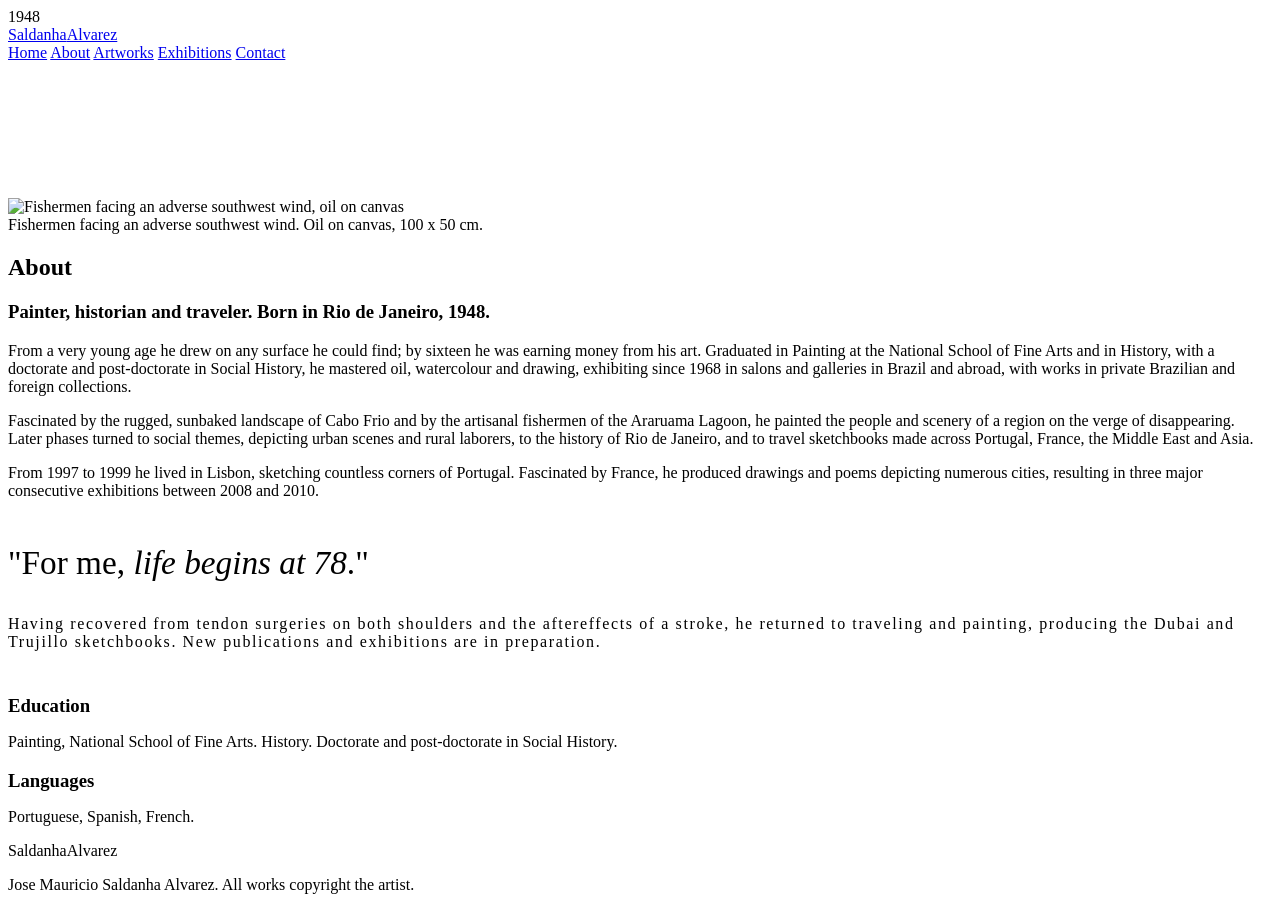
==== about.html @ 632a2b34 "Add files via upload" ====
<!DOCTYPE html>
<html lang="en">
<head>
<meta charset="UTF-8">
<meta name="viewport" content="width=device-width, initial-scale=1.0">
<meta name="robots" content="noindex, nofollow">
<title>About - Saldanha Alvarez</title>
<link rel="preconnect" href="https://fonts.googleapis.com">
<link rel="preconnect" href="https://fonts.gstatic.com" crossorigin>
<link href="https://fonts.googleapis.com/css2?family=EB+Garamond:ital,wght@0,400;0,500;0,600;1,400&family=Inter+Tight:wght@400;500;600;700&family=Inter:wght@400;500;600&display=swap" rel="stylesheet">
<link rel="stylesheet" href="/assets/styles.css">
</head>
<body>

<div class="cursor" id="cursor" aria-hidden="true"></div>
<div class="rail"><div class="rail__bar" id="railBar"></div></div>
<div class="rail__year" id="railYear">1948</div>

<nav class="nav nav--static" id="nav">
  <a href="/" class="nav__logo"><span>Saldanha</span><span>Alvarez</span></a>
  <div class="nav__menu">
    <a href="/">Home</a>
    <a href="/about">About</a>
    <a href="/artworks">Artworks</a>
    <a href="/exhibitions">Exhibitions</a>
    <a href="/contact">Contact</a>
  </div>
</nav>

<section class="about-split">
  <div class="about-split__media">
    <img src="https://res.cloudinary.com/db4pwya16/image/upload/f_auto,q_auto,w_1400/v1785888035/copy_of_oil_on_canvas_fishermen_facing_an_adverse_southwest_wind_jose_mauricio_saldanha_alvarez.webp" alt="Fishermen facing an adverse southwest wind, oil on canvas">
    <video autoplay muted loop playsinline preload="metadata" poster="https://res.cloudinary.com/db4pwya16/image/upload/f_auto,q_auto,w_1400/v1785888035/copy_of_oil_on_canvas_fishermen_facing_an_adverse_southwest_wind_jose_mauricio_saldanha_alvarez.webp">
      <source src="https://res.cloudinary.com/db4pwya16/video/upload/v1785889119/Oil_on_canvas._Fishermen_facing_an_adverse_southwest_wind._Video_jlkxj2.mp4" type="video/mp4">
    </video>
    <div class="about-split__scrim"></div>
    <span class="about-split__caption">Fishermen facing an adverse southwest wind. Oil on canvas, 100 x 50 cm.</span>
  </div>
  <div class="about-split__body">
    <h1 class="huge">About</h1>
    <h3>Painter, historian and traveler. Born in Rio de Janeiro, 1948.</h3>
    <p>From a very young age he drew on any surface he could find; by sixteen he was earning money from his art. Graduated in Painting at the National School of Fine Arts and in History, with a doctorate and post-doctorate in Social History, he mastered oil, watercolour and drawing, exhibiting since 1968 in salons and galleries in Brazil and abroad, with works in private Brazilian and foreign collections.</p>
    <p>Fascinated by the rugged, sunbaked landscape of Cabo Frio and by the artisanal fishermen of the Araruama Lagoon, he painted the people and scenery of a region on the verge of disappearing. Later phases turned to social themes, depicting urban scenes and rural laborers, to the history of Rio de Janeiro, and to travel sketchbooks made across Portugal, France, the Middle East and Asia.</p>
    <p>From 1997 to 1999 he lived in Lisbon, sketching countless corners of Portugal. Fascinated by France, he produced drawings and poems depicting numerous cities, resulting in three major consecutive exhibitions between 2008 and 2010.</p>
    <div class="quote reveal" style="margin-top:44px;text-align:left">
      <p style="font-size:clamp(1.5rem,2.6vw,2.2rem)">"For me, <em>life begins at 78</em>."</p>
      <span style="letter-spacing:.1em">Having recovered from tendon surgeries on both shoulders and the aftereffects of a stroke, he returned to traveling and painting, producing the Dubai and Trujillo sketchbooks. New publications and exhibitions are in preparation.</span>
    </div>
    <div style="margin-top:44px">
      <h3 style="margin-bottom:12px">Education</h3>
      <p>Painting, National School of Fine Arts. History. Doctorate and post-doctorate in Social History.</p>
      <h3 style="margin-bottom:12px">Languages</h3>
      <p>Portuguese, Spanish, French.</p>
    </div>
  </div>
</section>

<footer class="footer">
  <div class="wrap">
    <div class="footer__logo"><span>Saldanha</span><span>Alvarez</span></div>
    <p>Jose Mauricio Saldanha Alvarez. All works copyright the artist.</p>
  </div>
</footer>

<script src="/assets/app.js"></script>
</body>
</html>
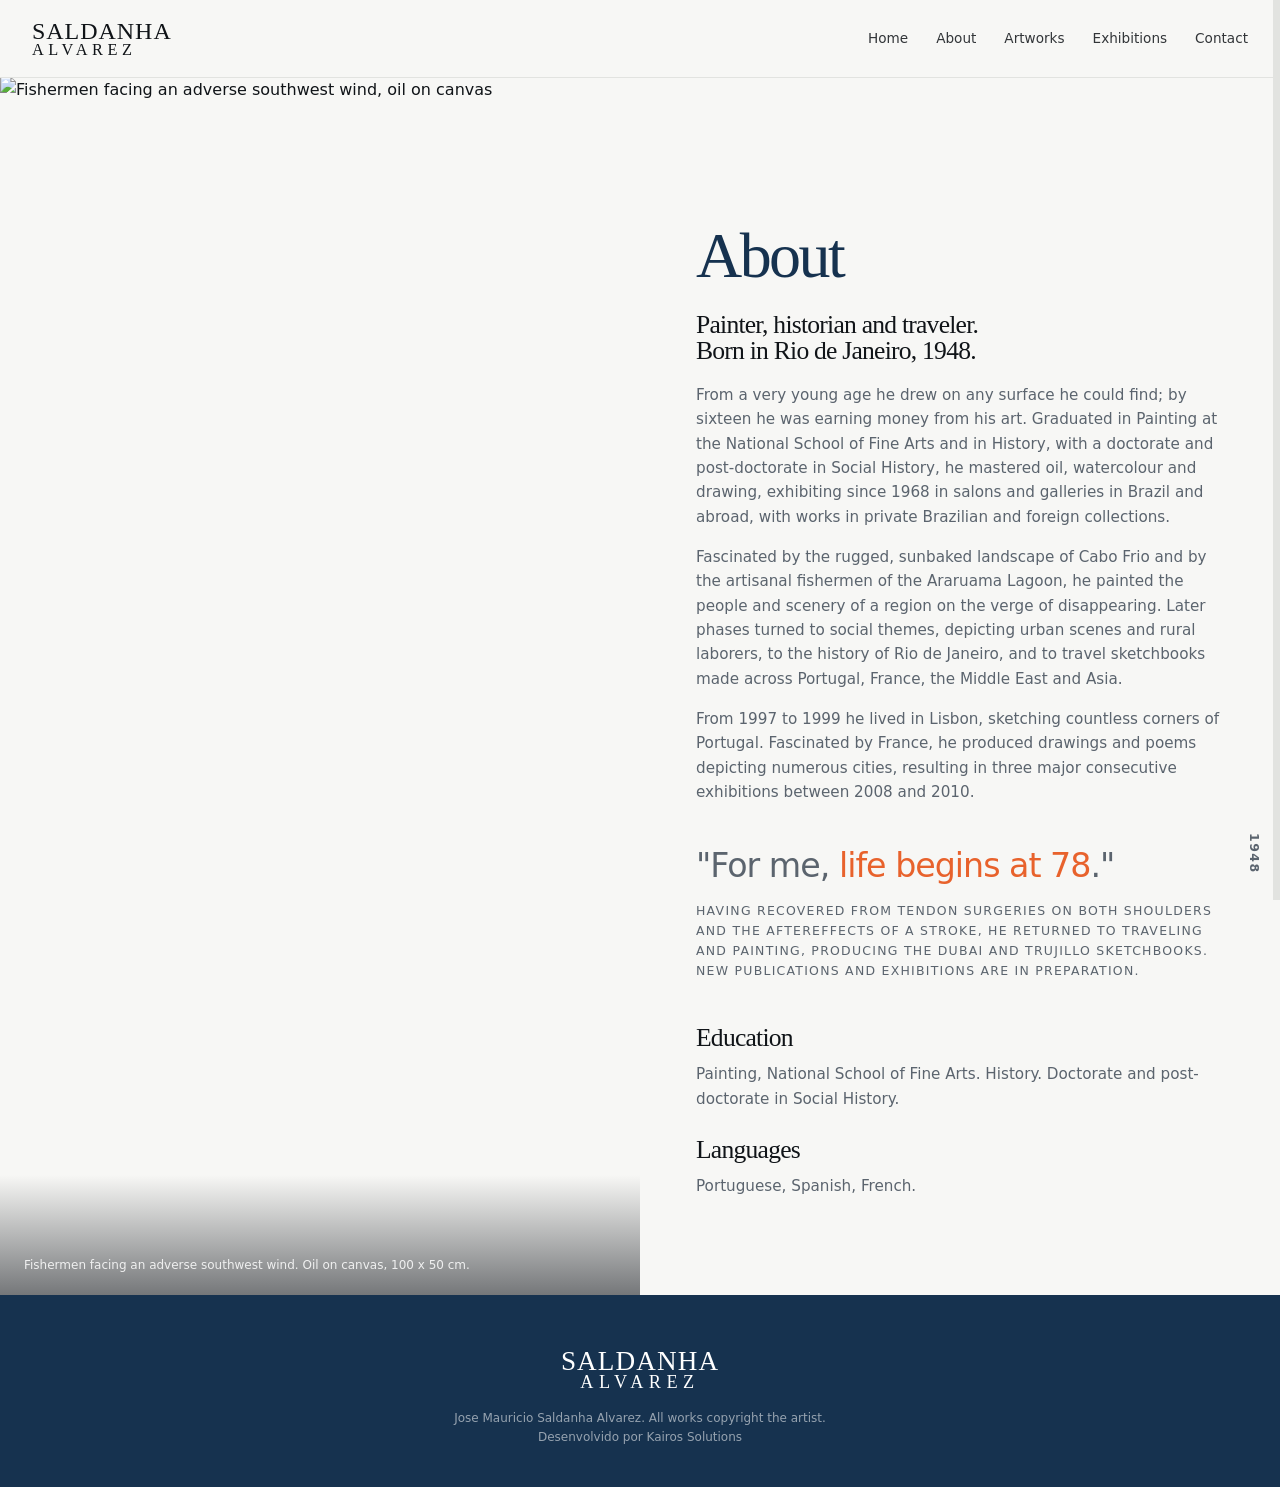
==== commit 2265914f: "Change video source and add credit in footer Updated video source and added credit paragraph in foot" ====
--- a/about.html
+++ b/about.html
@@ -31,7 +31,7 @@
   <div class="about-split__media">
     <img src="https://res.cloudinary.com/db4pwya16/image/upload/f_auto,q_auto,w_1400/v1785888035/copy_of_oil_on_canvas_fishermen_facing_an_adverse_southwest_wind_jose_mauricio_saldanha_alvarez.webp" alt="Fishermen facing an adverse southwest wind, oil on canvas">
     <video autoplay muted loop playsinline preload="metadata" poster="https://res.cloudinary.com/db4pwya16/image/upload/f_auto,q_auto,w_1400/v1785888035/copy_of_oil_on_canvas_fishermen_facing_an_adverse_southwest_wind_jose_mauricio_saldanha_alvarez.webp">
-      <source src="https://res.cloudinary.com/db4pwya16/video/upload/v1785889119/Oil_on_canvas._Fishermen_facing_an_adverse_southwest_wind._Video_jlkxj2.mp4" type="video/mp4">
+      <source src="https://res.cloudinary.com/db4pwya16/video/upload/v1785970972/pescadores_hero_h4ipx7.mp4" type="video/mp4">
     </video>
     <div class="about-split__scrim"></div>
     <span class="about-split__caption">Fishermen facing an adverse southwest wind. Oil on canvas, 100 x 50 cm.</span>
@@ -59,6 +59,8 @@
   <div class="wrap">
     <div class="footer__logo"><span>Saldanha</span><span>Alvarez</span></div>
     <p>Jose Mauricio Saldanha Alvarez. All works copyright the artist.</p>
+    <p class="credit"><a href="https://redekairos.tech/" rel="noopener" target="_blank">Desenvolvido por Kairos Solutions</a></p>
+
   </div>
 </footer>
 
--- a/assets/styles.css
+++ b/assets/styles.css
@@ -0,0 +1,218 @@
+:root{
+  --display:"Inter Tight",system-ui,sans-serif;
+  --body:"Inter",system-ui,-apple-system,sans-serif;
+  --ink:#101418;
+  --ink-2:#5B646E;
+  --paper:#F7F7F5;
+  --line:#E2E3E0;
+  --naval:#16324F;
+  --coral:#E8622C;
+  --maxw:1240px;
+}
+*{margin:0;padding:0;box-sizing:border-box}
+html{scroll-behavior:smooth;scrollbar-width:none}
+html::-webkit-scrollbar{width:0;display:none}
+body.cursor-on,body.cursor-on *{cursor:none!important}
+.cursor{position:fixed;top:0;left:0;width:54px;height:54px;border-radius:50%;border:2px solid var(--naval);background-size:cover;background-position:center;pointer-events:none;z-index:200;transform:translate(-50%,-50%);transition:width .3s,height .3s,border-color .3s,opacity .3s;opacity:0;box-shadow:0 6px 18px -6px rgba(16,20,24,.4)}
+.cursor.visible{opacity:1}
+.cursor.grow{width:86px;height:86px;border-color:var(--coral)}
+.cursor::after{content:"";position:absolute;inset:0;border-radius:50%;background:var(--cursor-next,none);background-size:cover;background-position:center;opacity:0;transition:opacity .8s}
+.cursor.fading::after{opacity:1}
+body{font-family:var(--body);color:var(--ink);background:var(--paper);line-height:1.6;-webkit-font-smoothing:antialiased}
+h1,h2,h3{font-family:var(--display);font-weight:600;line-height:1;letter-spacing:-.03em}
+img{display:block;max-width:100%}
+a{color:inherit;text-decoration:none}
+.wrap{max-width:var(--maxw);margin:0 auto;padding:0 32px}
+.sec{padding:120px 0}
+.eyebrow{font-size:.72rem;font-weight:600;letter-spacing:.2em;text-transform:uppercase;color:var(--coral)}
+.huge{font-size:clamp(3rem,9vw,7.5rem);font-weight:500;letter-spacing:-.04em;line-height:.92}
+
+.nav{position:fixed;top:0;left:0;right:0;z-index:50;display:flex;align-items:center;justify-content:space-between;padding:20px 32px;transition:background .35s,color .35s,box-shadow .35s;color:#fff}
+.nav.solid{background:rgba(247,247,245,.9);backdrop-filter:blur(10px);color:var(--ink);box-shadow:0 1px 0 var(--line)}
+.nav__logo{font-family:"EB Garamond",Georgia,serif;font-weight:500;text-transform:uppercase;display:flex;flex-direction:column;line-height:.92}
+.nav__logo span{font-size:1.5rem;letter-spacing:.04em}
+.nav__logo span+span{font-size:1.02rem;letter-spacing:.28em}
+.nav__menu{display:flex;gap:28px;font-size:.85rem;font-weight:500}
+.nav__menu a{opacity:.85;transition:opacity .2s}
+.nav__menu a:hover{opacity:1}
+
+.rail{position:fixed;right:0;top:0;bottom:0;width:7px;background:var(--line);z-index:60}
+.rail__bar{width:100%;height:0;background:var(--naval);transition:height .1s linear}
+.rail__year{position:fixed;right:16px;bottom:26px;font-family:var(--display);font-weight:600;font-size:.78rem;letter-spacing:.12em;color:var(--ink-2);writing-mode:vertical-rl;z-index:60}
+
+.hero{position:relative;height:100svh;min-height:640px;display:flex;flex-direction:column;justify-content:flex-end;overflow:hidden;color:#fff}
+.hero__media{position:absolute;inset:0;z-index:1}
+.hero__media img,.hero__media video{position:absolute;inset:0;width:100%;height:100%;object-fit:cover}
+.hero__scrim{position:absolute;inset:0;background:linear-gradient(to top,rgba(10,14,20,.72) 0%,rgba(10,14,20,.15) 45%,rgba(10,14,20,.35) 100%);z-index:2}
+.hero__brand{position:absolute;inset:0;display:flex;flex-direction:column;align-items:center;justify-content:center;text-align:center;padding:0 24px;z-index:3}
+.hero__brand .eyebrow{color:#fff;opacity:.85}
+.hero__brand h1{font-family:"EB Garamond",Georgia,serif;font-size:clamp(1.7rem,3.6vw,2.9rem);font-weight:500;line-height:1.25;letter-spacing:-.01em;margin-top:18px;max-width:820px;text-wrap:balance}
+.hero__caption{position:relative;z-index:3;display:flex;justify-content:space-between;align-items:flex-end;gap:20px;padding:0 32px 28px;font-size:.78rem;opacity:.85;flex-wrap:wrap}
+.hero__scroll{display:inline-flex;align-items:center;gap:8px;letter-spacing:.14em;text-transform:uppercase;font-weight:600;font-size:.68rem}
+.hero__scroll span{display:inline-block;width:1px;height:34px;background:#fff;opacity:.7;animation:drip 2.2s ease-in-out infinite}
+@keyframes drip{0%{transform:scaleY(0);transform-origin:top}45%{transform:scaleY(1);transform-origin:top}55%{transform:scaleY(1);transform-origin:bottom}100%{transform:scaleY(0);transform-origin:bottom}}
+
+.intro{background:#fff;border-bottom:1px solid var(--line)}
+.intro .wrap{display:grid;grid-template-columns:1fr 1fr;gap:40px;align-items:start}
+.intro h2{font-size:clamp(1.6rem,3vw,2.3rem);font-weight:500;text-wrap:balance}
+.intro p{color:var(--ink-2);max-width:52ch}
+.intro strong{color:var(--naval);font-weight:600}
+
+.room{padding:110px 0 40px}
+.room__head{display:flex;align-items:baseline;gap:22px;flex-wrap:wrap;margin-bottom:56px}
+.room__head .huge{color:var(--naval);font-family:"EB Garamond",Georgia,serif;font-weight:500;letter-spacing:-.02em}
+.room__head .meta{color:var(--ink-2);font-size:.9rem;max-width:44ch}
+.strip{display:grid;grid-template-columns:repeat(12,1fr);gap:70px 44px;align-items:end}
+.work{position:relative;cursor:zoom-in;grid-column:span 4}
+.work.w-5,.work.w-6,.work.w-7,.work.w-3{grid-column:span 4}
+.work figure{margin:0}
+.work .frame{background:none;border:0;padding:0;display:flex;align-items:flex-end;height:340px;transition:opacity .35s}
+.work:hover .frame{opacity:.88}
+.work img{max-width:100%;max-height:100%;width:auto;height:auto}
+.work figcaption{display:block;margin-top:16px;font-family:"EB Garamond",Georgia,serif;font-size:.98rem;color:var(--ink-2);line-height:1.45}
+.work figcaption b{display:block;font-weight:600;color:var(--ink);font-family:"EB Garamond",Georgia,serif;font-size:1.05rem;letter-spacing:0}
+.work figcaption span{font-style:italic}
+.work .num{display:none}
+.work video{width:100%;height:auto}
+
+.env{position:relative;min-height:82vh;display:flex;align-items:center;justify-content:center;text-align:center;color:#fff;overflow:hidden;margin:80px 0}
+.env img{position:absolute;inset:0;width:100%;height:100%;object-fit:cover}
+.env__scrim{position:absolute;inset:0;background:rgba(12,20,30,.45)}
+.env .wrap{position:relative}
+.env .huge{color:#fff;font-size:clamp(2.4rem,7vw,5.4rem)}
+.env p{margin-top:16px;opacity:.85;font-size:.95rem}
+
+.index{background:var(--paper)}
+.index .room__head{margin-bottom:34px}
+.index-band{display:flex;height:520px;gap:0}
+.index-band+.index-band{margin-top:24px}
+.st{flex:1;position:relative;overflow:hidden;cursor:zoom-in;min-width:0;transition:flex .55s cubic-bezier(.2,.7,.2,1)}
+.st img{width:100%;height:100%;object-fit:cover;filter:grayscale(1) sepia(1) hue-rotate(190deg) saturate(3.2) brightness(.82);transition:filter .55s,transform .55s}
+.st::after{content:"";position:absolute;inset:0;background:rgba(22,50,79,.32);transition:opacity .55s}
+.st .st__cap{position:absolute;left:0;right:0;bottom:0;padding:18px 16px;color:#fff;background:linear-gradient(to top,rgba(10,14,20,.75),transparent);opacity:0;transform:translateY(10px);transition:opacity .45s,transform .45s;font-size:.76rem}
+.st .st__cap b{display:block;font-family:var(--display);font-weight:600;font-size:.88rem;letter-spacing:-.01em}
+.st .st__cap span{opacity:.8}
+.st:hover,.st:focus-visible{flex:4.2}
+.st:hover img,.st:focus-visible img{filter:none;transform:scale(1.02)}
+.st:hover::after,.st:focus-visible::after{opacity:0}
+.st:hover .st__cap,.st:focus-visible .st__cap{opacity:1;transform:none}
+.st:focus-visible{outline:2px solid var(--coral);outline-offset:-2px}
+
+.about{background:#fff;border-top:1px solid var(--line)}
+.about .wrap{display:grid;grid-template-columns:1fr 1fr;gap:40px;align-items:start}
+.about .huge{color:var(--naval)}
+.about__r h3{font-size:clamp(1.5rem,2.4vw,2.1rem);font-weight:500;margin-bottom:26px;text-wrap:balance}
+.cols{display:grid;grid-template-columns:1fr 1fr;gap:26px;color:var(--ink-2);font-size:.94rem}
+.rule{display:flex;justify-content:space-between;align-items:center;border-top:1px solid var(--line);margin-top:34px;padding-top:16px}
+.quote{margin-top:60px;grid-column:1/-1;text-align:center}
+.quote p{font-family:var(--display);font-weight:500;font-size:clamp(1.7rem,4vw,3rem);letter-spacing:-.03em;line-height:1.1;color:var(--ink)}
+.quote p em{font-style:normal;color:var(--coral)}
+.quote span{display:block;margin-top:14px;font-size:.78rem;letter-spacing:.16em;text-transform:uppercase;color:var(--ink-2)}
+
+.cv{padding-top:0}
+.cv .wrap{display:grid;grid-template-columns:1fr 1fr 1fr;gap:40px}
+.cv h3{font-size:1rem;letter-spacing:.1em;text-transform:uppercase;color:var(--naval);margin-bottom:18px}
+.cv ul{list-style:none;color:var(--ink-2);font-size:.9rem}
+.cv li{padding:10px 0;border-bottom:1px solid var(--line)}
+.cv li b{color:var(--ink);font-weight:600}
+
+.contact{background:var(--naval);color:#fff;text-align:center}
+.contact .eyebrow{color:var(--coral)}
+.contact h2{font-size:clamp(2rem,5vw,3.6rem);margin:18px 0 26px}
+.contact a.mail{display:inline-block;font-family:var(--display);font-weight:500;font-size:clamp(1.1rem,2.4vw,1.6rem);border-bottom:1px solid rgba(255,255,255,.4);padding-bottom:4px;transition:border-color .2s}
+.contact a.mail:hover{border-color:var(--coral)}
+.contact p.loc{margin-top:26px;font-size:.85rem;opacity:.7}
+.footer{background:var(--naval);color:rgba(255,255,255,.55);text-align:center;font-size:.75rem;padding:26px 0;border-top:1px solid rgba(255,255,255,.12)}
+
+.lightbox{position:fixed;inset:0;background:rgba(10,13,17,.94);z-index:100;display:none;flex-direction:column;color:#fff}
+.lightbox.open{display:flex}
+.lightbox__stage{flex:1;display:flex;align-items:center;justify-content:center;overflow:hidden;padding:56px 72px 8px}
+.lightbox__stage img{max-width:100%;max-height:100%;object-fit:contain;transition:transform .35s ease;cursor:zoom-in}
+.lightbox__stage img.zoomed{transform:scale(2);cursor:zoom-out}
+.lightbox__bar{display:flex;justify-content:space-between;align-items:center;gap:16px;padding:16px 24px;font-size:.82rem}
+.lightbox__bar .cap b{font-family:var(--display);font-weight:600;display:block}
+.lightbox__bar .cap span{opacity:.7}
+.lb-btn{background:none;border:1px solid rgba(255,255,255,.3);color:#fff;font-family:var(--body);font-size:.8rem;padding:8px 14px;cursor:pointer;transition:border-color .2s,background .2s}
+.lb-btn:hover{border-color:var(--coral);background:rgba(232,98,44,.15)}
+.lb-btn:focus-visible{outline:2px solid var(--coral);outline-offset:2px}
+.lightbox__x{position:absolute;top:16px;right:20px}
+.lightbox__nav{position:absolute;top:50%;transform:translateY(-50%)}
+.lightbox__nav.prev{left:16px}
+.lightbox__nav.next{right:16px}
+.lightbox__count{position:absolute;top:22px;left:24px;font-family:var(--display);font-size:.78rem;letter-spacing:.12em;opacity:.8}
+
+.reveal{opacity:0;transform:translateY(26px);transition:opacity .7s ease,transform .7s ease}
+.reveal.in{opacity:1;transform:none}
+
+@media (prefers-reduced-motion:reduce){
+  html{scroll-behavior:auto}
+  .reveal{opacity:1;transform:none;transition:none}
+  .hero__scroll span{animation:none}
+  .work:hover .frame{transform:none}
+  .st,.st img,.st::after,.st .st__cap{transition:none}
+}
+@media (max-width:900px){
+  .wrap{padding:0 22px}
+  .sec{padding:80px 0}
+  .nav__menu{display:none}
+  .intro .wrap,.about .wrap{grid-template-columns:1fr}
+  .cols{grid-template-columns:1fr}
+  .cv .wrap{grid-template-columns:1fr}
+  .strip{grid-template-columns:1fr 1fr;gap:44px 18px}
+  .work,.work.w-3,.work.w-5,.work.w-6,.work.w-7{grid-column:span 1}
+  .work .frame{height:240px}
+  .rail,.rail__year{display:none}
+  .lightbox__stage{padding:56px 16px 8px}
+  .index-band{height:380px;overflow-x:auto;-webkit-overflow-scrolling:touch;scroll-snap-type:x mandatory}
+  .st{flex:0 0 96px;scroll-snap-align:start}
+  .st:hover,.st:focus-visible{flex:0 0 260px}
+}
+
+.nav--static{position:sticky;background:rgba(247,247,245,.92);backdrop-filter:blur(10px);color:var(--ink);box-shadow:0 1px 0 var(--line)}
+.pagehead{padding:150px 0 30px}
+.pagehead .huge{color:var(--naval);font-family:"EB Garamond",Georgia,serif;font-weight:500;letter-spacing:-.02em}
+.pagehead .meta{color:var(--ink-2);font-size:.95rem;max-width:60ch;margin-top:18px}
+.footer{background:var(--naval);color:#fff;text-align:center;padding:54px 0 40px;border-top:0}
+.footer__logo{font-family:"EB Garamond",Georgia,serif;font-weight:500;text-transform:uppercase;display:inline-flex;flex-direction:column;line-height:.92;margin-bottom:18px}
+.footer__logo span{font-size:1.7rem;letter-spacing:.04em}
+.footer__logo span+span{font-size:1.14rem;letter-spacing:.3em}
+.footer p{font-size:.75rem;color:rgba(255,255,255,.55)}
+.home-feature{background:#fff;border-top:1px solid var(--line)}
+.home-feature .wrap{display:grid;grid-template-columns:1fr 1fr;gap:48px;align-items:center}
+.home-feature img{width:100%;height:auto}
+.home-feature h2{font-family:"EB Garamond",Georgia,serif;font-weight:500;font-size:clamp(1.8rem,3.4vw,2.6rem);color:var(--naval);margin-bottom:18px}
+.home-feature p{color:var(--ink-2);max-width:48ch}
+.btn{display:inline-block;margin-top:26px;padding:13px 26px;border:1px solid var(--naval);color:var(--naval);font-size:.8rem;font-weight:600;letter-spacing:.14em;text-transform:uppercase;transition:background .25s,color .25s}
+.btn:hover{background:var(--naval);color:#fff}
+.about-split{display:grid;grid-template-columns:1fr 1fr;min-height:100svh}
+.about-split__media{position:relative;overflow:hidden}
+.about-split__media video,.about-split__media img{position:absolute;inset:0;width:100%;height:100%;object-fit:cover}
+.about-split__body{padding:150px 56px 80px;max-width:640px}
+.about-split__body .huge{color:var(--naval);font-family:"EB Garamond",Georgia,serif;font-weight:500;font-size:clamp(2.6rem,5vw,4.4rem)}
+.about-split__body h3{font-family:"EB Garamond",Georgia,serif;font-size:clamp(1.3rem,2vw,1.7rem);font-weight:500;margin:26px 0 20px;text-wrap:balance}
+.about-split__body p{color:var(--ink-2);font-size:.95rem;margin-bottom:16px}
+.about-split__caption{position:absolute;left:24px;bottom:20px;color:#fff;font-size:.75rem;opacity:.85;z-index:2}
+.about-split__scrim{position:absolute;left:0;right:0;bottom:0;height:120px;background:linear-gradient(to top,rgba(10,14,20,.55),transparent)}
+.exh-list{display:flex;flex-direction:column}
+.exh{display:grid;grid-template-columns:300px 1fr auto;gap:40px;align-items:center;padding:34px 0;border-bottom:1px solid var(--line)}
+.exh:first-child{border-top:1px solid var(--line)}
+.exh__img{height:190px;overflow:hidden}
+.exh__img img{width:100%;height:100%;object-fit:cover;filter:grayscale(.2);transition:filter .4s,transform .6s}
+.exh:hover .exh__img img{filter:none;transform:scale(1.04)}
+.exh__body b{display:block;font-family:"EB Garamond",Georgia,serif;font-weight:600;font-size:1.35rem;color:var(--ink);margin-bottom:6px}
+.exh__body span{color:var(--ink-2);font-size:.92rem}
+.exh__year{font-family:"EB Garamond",Georgia,serif;font-size:1.6rem;color:var(--naval)}
+.contact-page{background:#fff;border-top:1px solid var(--line)}
+.contact-page .wrap{display:grid;grid-template-columns:1fr 1fr;gap:48px}
+.contact-page h3{font-size:.85rem;letter-spacing:.16em;text-transform:uppercase;color:var(--naval);margin-bottom:14px}
+.contact-page a.mail2{display:block;font-family:"EB Garamond",Georgia,serif;font-size:1.5rem;color:var(--ink);margin-bottom:8px;border-bottom:1px solid transparent;width:fit-content}
+.contact-page a.mail2:hover{border-color:var(--coral)}
+.contact-page p{color:var(--ink-2);font-size:.95rem}
+@media (max-width:900px){
+  .home-feature .wrap,.about-split,.contact-page .wrap{grid-template-columns:1fr}
+  .about-split__media{min-height:60svh;position:relative}
+  .about-split__body{padding:60px 22px}
+  .exh{grid-template-columns:1fr;gap:16px}
+  .exh__img{height:220px}
+  .pagehead{padding:120px 0 10px}
+}
